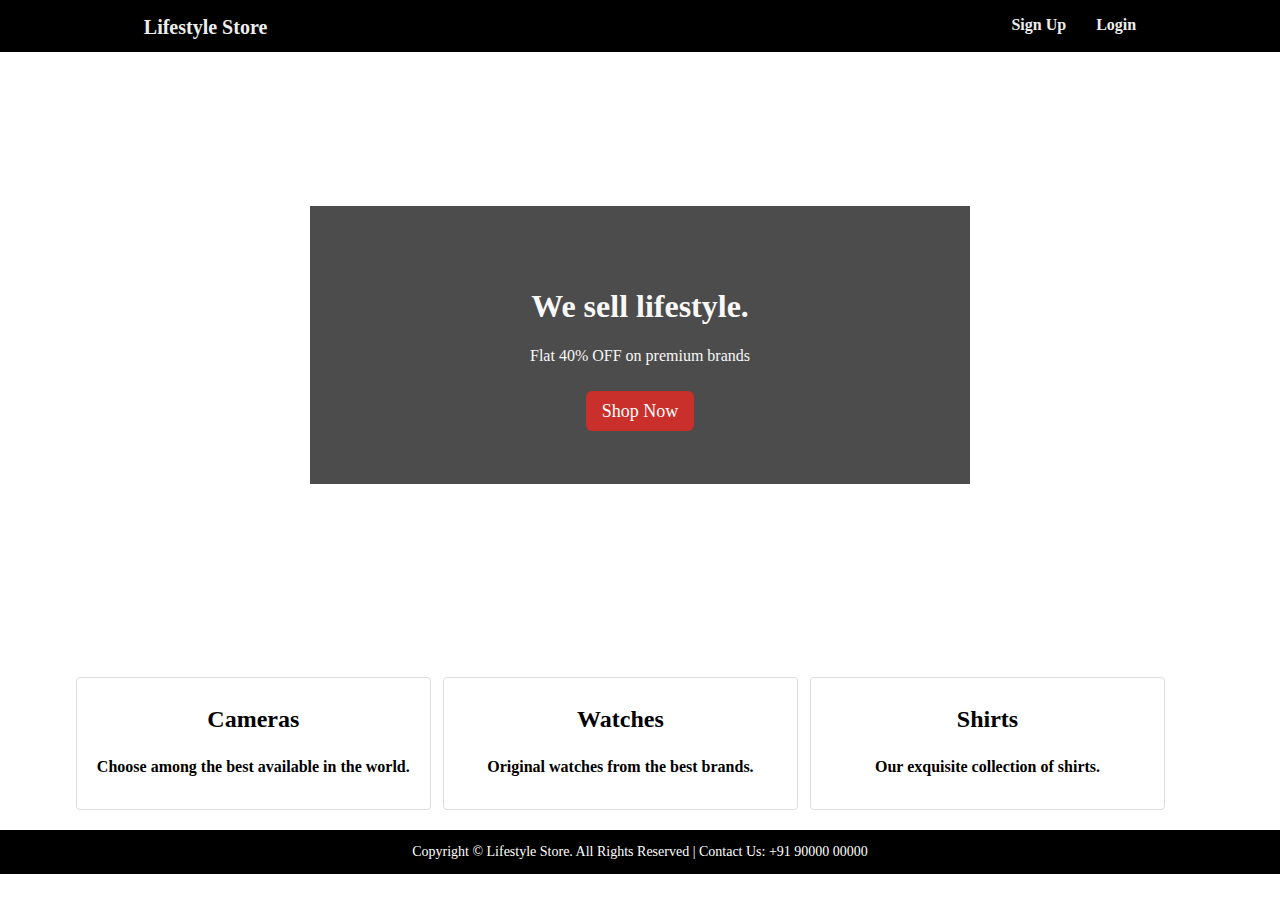
==== HTML-CSS solution/index.html @ da41d6d5 "HTML-CSS" ====
<!DOCTYPE html>
<html lang="en">
    <head>
        <meta name="viewport" content="width=device-width, initial-scale=1">
        <title>Welcome | Life Style Store</title>
        <!-- Custom CSS -->
        <link rel="stylesheet" href="index.css">
    </head>
    <body>
        <div class="header">
            <div class="inner-header">
                <div class="logo"><a href="#">Lifestyle Store</a></div>
                <div class="header-link"><a href="#">Login</a></div>
                <div class="header-link"><a href="#">Sign Up</a></div>
            </div>
        </div>

        <div class="content">
            <!--Main banner image-->
            <div class = "banner_image">
                <div class="inner-banner-image">	
                    <center>
                        <div class="banner_content">
                            <h1>We sell lifestyle.</h1>
                            <p>Flat 40% OFF on premium brands </p>
                            <br/>
                            <a  href="products.html" class="button">Shop Now</a>
                        </div>
                    </center>
                </div>
            </div>
            <!--Main banner image end--> 
            <!--Item categories listing-->
            <div class="container">
                <div class="items">
                    <a href="#" >
                        <img src="intro-bg_1.jpg" alt="" class="thumbnail">
                        <div class="caption">
                            <h2>Cameras</h2>
                            <p>Choose among the best available in the world.</p>
                        </div>
                    </a>
                </div>
                <div class="items">
                    <a href="" >
                        <img src="img/10.jpg" alt="" class="thumbnail">
                        <div class="caption">
                            <h2>Watches</h2>
                            <p>Original watches from the best brands.</p>
                        </div>
                    </a>
                </div>
                <div class="items">
                    <a href="" >
                        <img src="shirt.jpg" alt="" class="thumbnail">
                        <div class="caption">
                            <h2>Shirts</h2>
                            <p>Our exquisite collection of shirts.</p>
                        </div>
                    </a>
                </div>
            </div>
        </div>
        <!--Item categories listing end-->

        <!--Footer-->
        <footer>
            <div class="container">
                <center>
                    <p>Copyright &copy; Lifestyle Store. All Rights Reserved  |  Contact Us: +91 90000 00000</p>	
                </center>
            </div>
        </footer>
        <!--Footer end-->

    </body> 
</html>
---- HTML-CSS solution/index.css ----
body{
    width: 100%;
    height: 100%;
    margin: 0;
}

.header{
    background-color:#000;
    color:#fff;
    border-color: #080808;
    min-height: 50px;
    border: 1px solid transparent;
}

.inner-header{
    width:80%;
    margin:auto;
}

a{
    text-decoration: none;
    background-color: transparent;
    color:#ededed;
}

.logo{
    float: left;
    height: 50px;
    padding: 15px;
    font-size: 20px;
    font-weight: bold;
}

.header-link{
    float:right;
    font-size:14px;
    height: 50px;
    padding: 15px 15px;
    font-size:16px;
    font-weight: bold;
}

.content{
    min-height: 600px;
}

.banner_image {
    padding-bottom: 50px;
    margin-bottom: 20px;
    text-align: center;
    color: #f8f8f8;
    background: url(../img/intro-bg_1.jpg) no-repeat center;
    background-size: cover;
}

.inner-banner-image{
    padding-top: 12%;
    width:80%;
    margin:auto;
}

.banner_content {
    position: relative;
    padding-top: 6%;
    padding-bottom: 6%;
    overflow:hidden;
    margin-bottom: 12%;
    background-color: rgba(0, 0, 0, 0.7);
    max-width: 660px;
}

.container{
    width:90%;
    margin:auto;
    overflow:hidden;
}

.items{
    width:30%;
    display: block;
    padding: 4px;
    margin-bottom: 20px;
    line-height: 1.42857143;
    background-color: #fff;
    border: 1px solid #ddd;
    border-radius: 4px;
    float:left;
    margin-left:1%;
}

.thumbnail{
    display: block;
    max-width: 100%;
    height: auto;
}

.caption{
    color:#000;
    padding:0px 10px 10px;
    font-weight: bold;
    text-align: center;
}

footer{
    background-color: #000;
    color:#fff;
    font-size:14px;
}

.button{
    color: #fff;
    background-color: #c9302c;
    border-color: #ac2925;
    padding: 10px 16px;
    font-size: 18px;
    line-height: 1.3333333;
    border-radius: 6px;

}
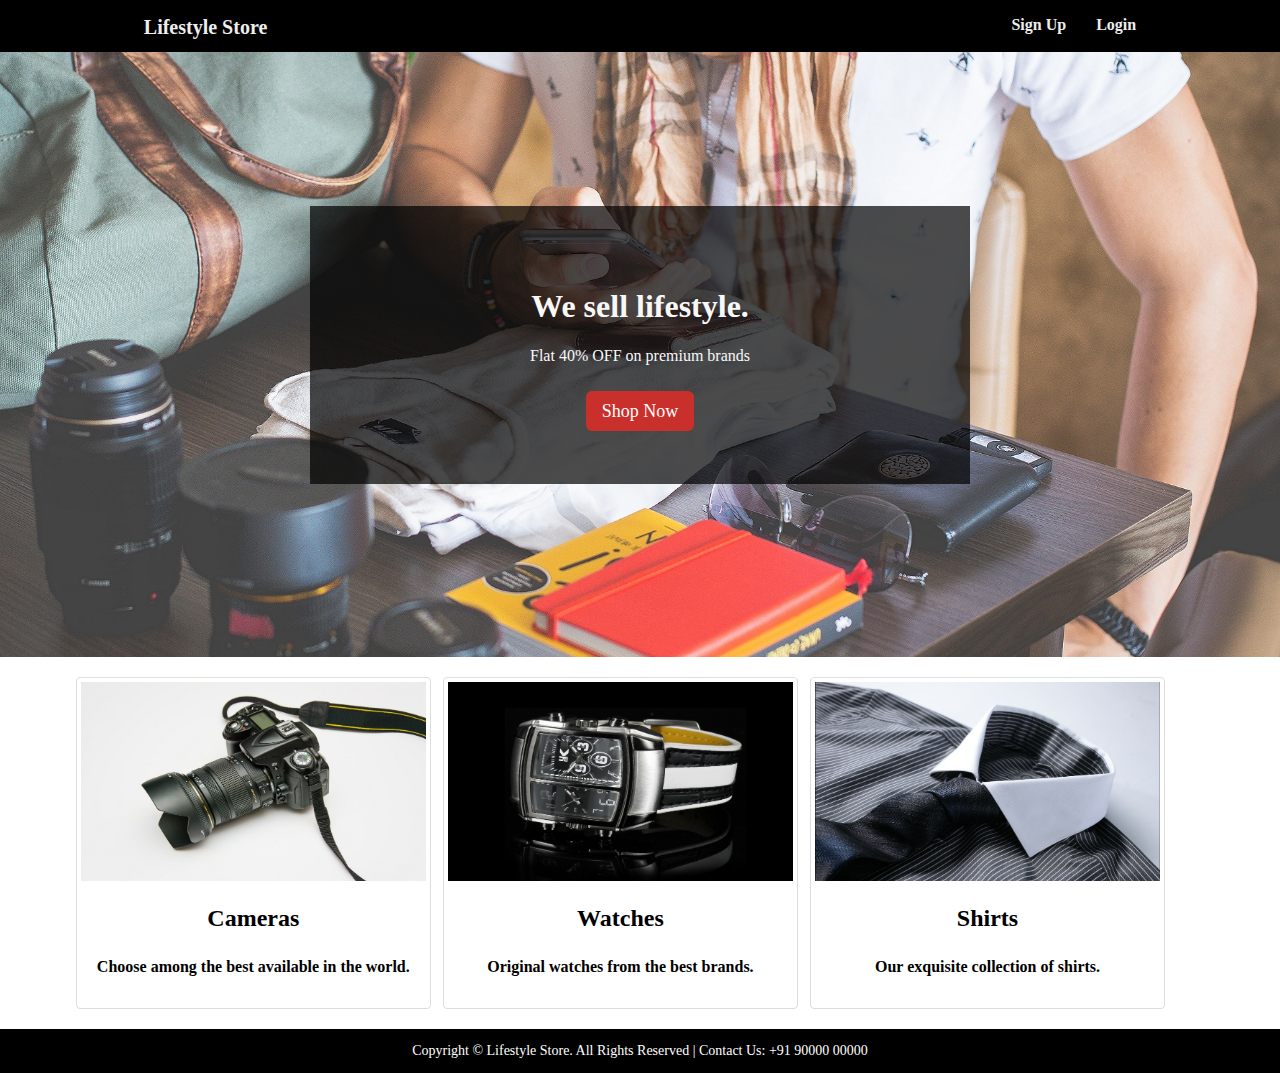
==== commit 56f5cfe5: "HTML-CSS-Project" ====
--- a/HTML-CSS solution/index.html
+++ b/HTML-CSS solution/index.html
@@ -34,7 +34,7 @@
             <div class="container">
                 <div class="items">
                     <a href="#" >
-                        <img src="intro-bg_1.jpg" alt="" class="thumbnail">
+                        <img src="assets/camera.jpg" alt="" class="thumbnail">
                         <div class="caption">
                             <h2>Cameras</h2>
                             <p>Choose among the best available in the world.</p>
@@ -43,7 +43,7 @@
                 </div>
                 <div class="items">
                     <a href="" >
-                        <img src="img/10.jpg" alt="" class="thumbnail">
+                        <img src="assets/watch.jpg" alt="" class="thumbnail">
                         <div class="caption">
                             <h2>Watches</h2>
                             <p>Original watches from the best brands.</p>
@@ -52,7 +52,7 @@
                 </div>
                 <div class="items">
                     <a href="" >
-                        <img src="shirt.jpg" alt="" class="thumbnail">
+                        <img src="assets/shirt.jpg" alt="" class="thumbnail">
                         <div class="caption">
                             <h2>Shirts</h2>
                             <p>Our exquisite collection of shirts.</p>
--- a/HTML-CSS solution/index.css
+++ b/HTML-CSS solution/index.css
@@ -49,7 +49,7 @@
     margin-bottom: 20px;
     text-align: center;
     color: #f8f8f8;
-    background: url(../img/intro-bg_1.jpg) no-repeat center;
+    background: url(assets/intro-bg_1.jpg) no-repeat center;
     background-size: cover;
 }
 
